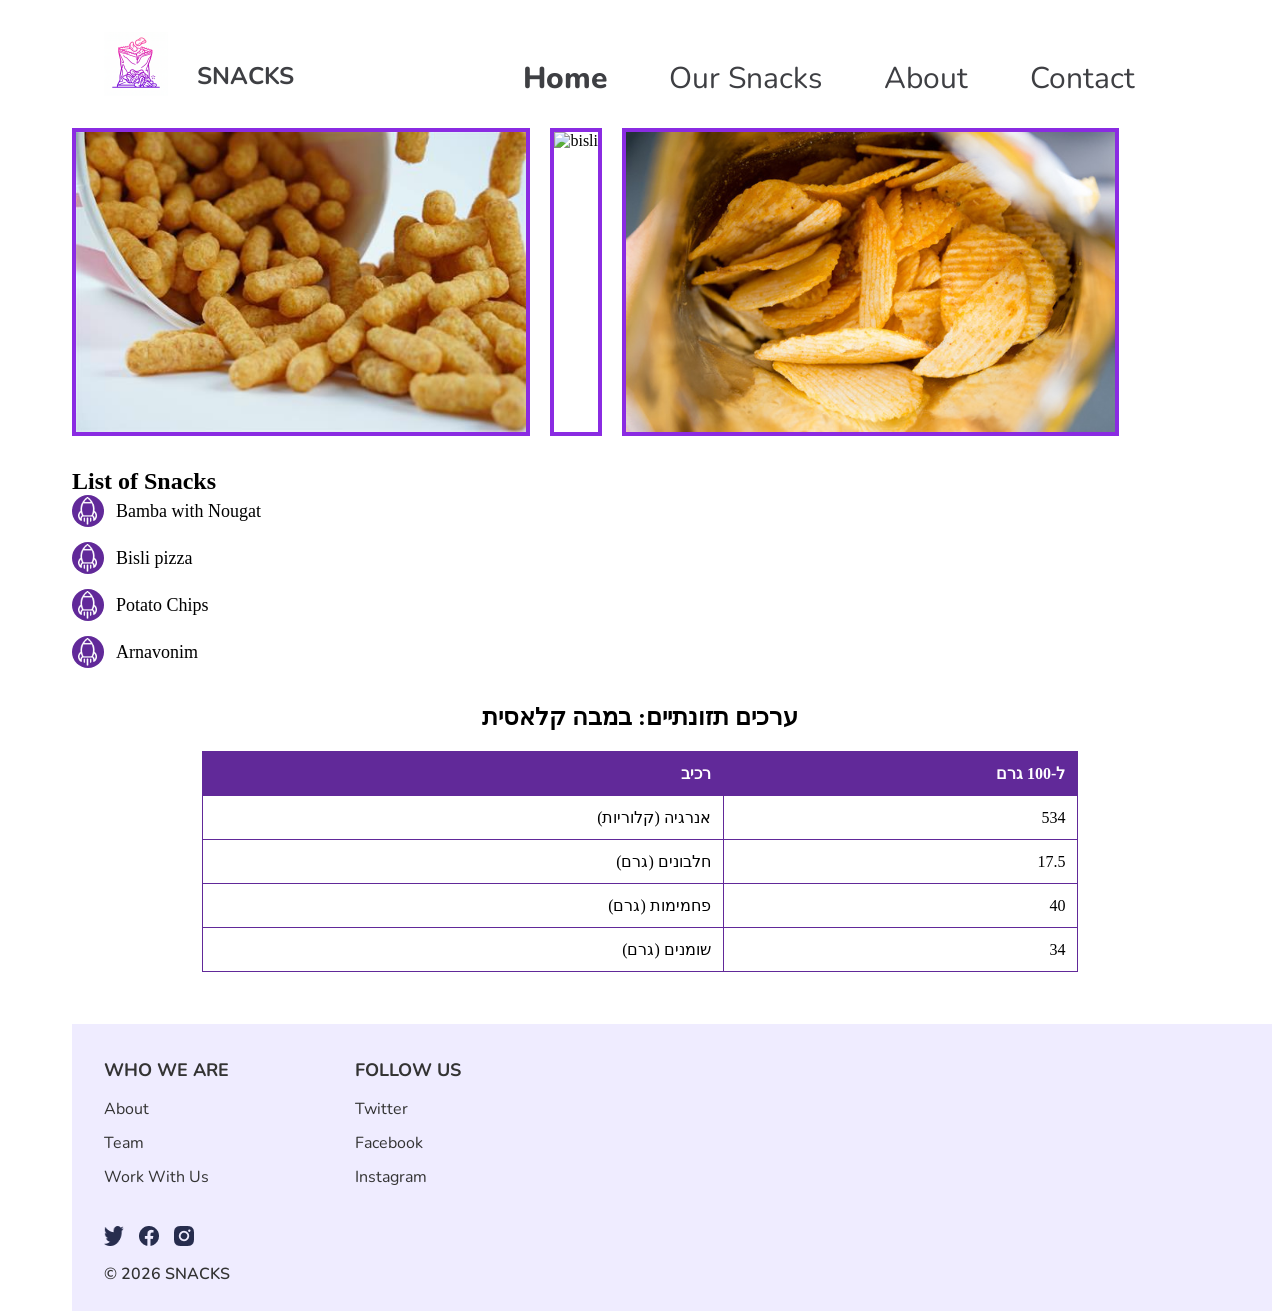
==== HTML-CSS-Homework-main/page2.html @ ee9b1c40 "Finished second page and added snacks nutrition table" ====
<!DOCTYPE html>
<html>
    <head>
        <title> Snacks Page</title>
        <link rel="stylesheet" href="css/style.css">
    </head>
    <body>
        <div id="wrapper">
            <header>
                <a href ="page2.html" id="logo">
                    <span> SNACKS </span>
                </a>
                <nav>
                    <ul>
                    <li><a href = "#" class="active"> Home </a></li>
                    <li><a href = "#" > Our Snacks </a></li>
                    <li><a href = "#" > About </a></li>
                    <li><a href = "#" > Contact </a></li>
                    </ul>
                </nav>
            </header>
            <main>
                <section class="gallery-section">
                    <img src="images/bamba2.jpg" alt="bamba">
                    <img src="images/bisli2.jpg" alt="bisli">
                    <img src="images/chips2.jpg" alt="chips">
                </section>
                <section class="snacks-list-section">
                    <h2>List of Snacks</h2> <ul>
                        <li>
                            <span class="rocket-icon"></span>
                            Bamba with Nougat</li>
                        <li>
                            <span class="rocket-icon"></span>
                            Bisli pizza</li>
                        <li>
                            <span class="rocket-icon"></span>
                            Potato Chips</li>
                        <li>
                            <span class="rocket-icon"></span>
                            Arnavonim</li>
                    </ul>
                </section>
                <section class="your-choice-section">
                    <h2>ערכים תזונתיים: במבה קלאסית</h2> <table class="nutrition-table">
                        <thead>
                            <tr>
                                <th>רכיב</th>
                                <th>ל-100 גרם</th>
                            </tr>
                        </thead>
                        <tbody>
                            <tr>
                                <td>אנרגיה (קלוריות)</td>
                                <td>534</td>
                            </tr>
                            <tr>
                                <td>חלבונים (גרם)</td>
                                <td>17.5</td>
                            </tr>
                            <tr>
                                <td>פחמימות (גרם)</td>
                                <td>40</td>
                            </tr>
                            <tr>
                                <td>שומנים (גרם)</td>
                                <td>34</td>
                            </tr>
                        </tbody>
                    </table>
                </section>
            </main>
            <footer class="main-footer">
                <div class="footer-wrapper">
                    <div class="footer-columns">
                        <div class="footer-col">
                            <h3 class="col-title">WHO WE ARE</h3>
                            <ul class="footer-links">
                                <li><a href="#">About</a></li>
                                <li><a href="#">Team</a></li>
                                <li><a href="#">Work With Us</a></li>
                            </ul>
                        </div>

                        <div class="footer-col">
                            <h3 class="col-title">FOLLOW US</h3>
                            <ul class="footer-links">
                                <li><a href="https://twitter.com" target="_blank">Twitter</a></li>
                                <li><a href="https://facebook.com" target="_blank">Facebook</a></li>
                                <li><a href="https://instagram.com" target="_blank">Instagram</a></li>
                            </ul>
                        </div>
                    </div>

                    <div class="social-row">
                        <a href="https://twitter.com" target="_blank"><img src="images/twiter.png" alt="Twitter"></a>
                        <a href="https://facebook.com" target="_blank"><img src="images/facebook.png" alt="Facebook"></a>
                        <a href="https://instagram.com" target="_blank"><img src="images/instagram.png" alt="Instagram"></a>
                    </div>

                    <div class="copyrights">
                        <p>© 2026 SNACKS </p>
                    </div>
                </div>
            </footer>
        </div>
    </body>
</html>
---- HTML-CSS-Homework-main/css/style.css ----
* {
    margin: 0;
    padding: 0;
}

header,nav,main,aside,section,article,footer,div {
    display: block;
}
@font-face {
    font-family: 'Nunito';
    src: url('/fonts/Nunito-VariableFont_wght.ttf') format('truetype'); 
    font-weight: 200 900; 
    font-style: normal;
}
    @font-face {
    font-family: 'Rubik';
    src: url('/fonts/Rubik-VariableFont_wght.ttf') format('truetype'); 
    font-weight: 200 900; 
    font-style: normal;
}
@font-face {
    font-family: 'Abel';
    src: url('/fonts/Abel-Regular.ttf') format('truetype'); 
    font-weight: 200 900;  
    font-style: normal;
}

body{
    background-color: #FFFFFF;
}

#wrapper {
    margin: 0 auto;
    width: 1136px;
}
header {
    display: flex;   
    justify-content: flex-start; 
    gap: 135px;     
    align-items: center;
    position: relative;
    width: 1046px;
    height: 64px;
    top: 32px;
    left: 32px;
    opacity: 1;
    margin-bottom: 32px;
}

#logo{
    background-image: url("../images/logo.png");
    background-repeat: no-repeat;
    background-size: contain;
    display: block;
    width: 64px;
    height: 64px;
}
a {
    text-decoration: none;
}

#logo span{
    font-family: 'Nunito';
    font-weight: 700;
    font-size: 24px;
    line-height: 100%;
    letter-spacing: 25%;
    color: #3E3F43;
    position: absolute;
    width: 191px;
    height: 33px;
    top: 32px;
    left: 93px;
}

nav{
    position: absolute;
    top: 32px; 
    left: 419px;
    display: flex;
}

nav ul{
    display: flex;
    align-items: center;
    list-style: none;
    gap: 62px;
}

nav a{
    font-family: 'Nunito';
    font-weight: 400;
    font-size: 30px;
    line-height: 100%;
    letter-spacing: 0%;
    color: #3E3F43;
    
    white-space: nowrap;
}
nav a:hover{
    color: #612999;
}
nav a.active{
    font-weight: 800;
}

.first {
    background-image: url(/images/Snacks.jpg);
    background-size: cover;
    position: relative;
    top: 32px;
    width: 1200px;
    height: 797px;
    margin-bottom: 32px;
    opacity: 1;
}

.first h1{
    font-family: 'Nunito';
    font-weight: 800;
    font-family: Nunito;
    font-style: ExtraBold;  
    font-size: 96px;
    line-height: 100%;
    letter-spacing: 0%;
    color: #612999;
    width: 448px;
    height: 131px;
    position: absolute;
    top: 32px;
    left: 32px;
    opacity: 1;
}

.first p {
    font-family: 'Nunito';
    font-weight: 600;
    font-size: 24px;
    line-height: 100%;
    letter-spacing: 0%;
    color: black;
    width: 448;
    height: 99;
    position: absolute;
    top: 163px;
    left: 32px;
    opacity: 1;
}

.sec {
    position: relative;
    margin-top: 32px; 
}

.sec h2{
    font-family: 'Rubik';
    font-weight: 500;
    font-size: 40px;
    line-height: 40px;
    letter-spacing: 0%;
    color: #612999;
    width: 136px;
    height: 40px;
    position: absolute;
    top: 32px;
    left: 32px;
    margin-bottom: 32px;
    opacity: 1;
}

.sec p{
    font-family: 'Rubik';
    font-weight: 400;
    font-size: 20px;
    line-height: 141%;
    letter-spacing: 0%;
    text-align: justify;
    color: black;
    width: 1136px;
    height: 310px;
    position: relative;
    top: 64px;
    left: 32px;
    opacity: 1;
}

.products-section{
    position: relative;
    margin-top: 32px; 
}
.products-section h2{
    font-family: 'Rubik';
    font-weight: 500;
    font-size: 40px;
    line-height: 40px;
    letter-spacing: 0%;
    color: #612999;
    position: relative;
    left: 32px;
    opacity: 1;
    margin-bottom: 32px;
}

.products-container{
    display: flex;
    flex-wrap: wrap;
    width: 100%;
    justify-content: flex-start;
    margin-top: top 32px;
    margin-left: top 32px;
    gap: 32px;
    margin-bottom: 247px;
}

.product-card {
    width: 376px;
    height: 496px;
    border-radius: 38px;
    opacity: 1;
    background: #EFECFF;
    display: flex;
    flex-direction: column;
    overflow: hidden;
    position: relative; 
    box-shadow: 0px 6px 40px 0px #3984BB0D;
}


.image-wrapper {
    position: relative;
    width: 100%;
    height: 220px;
}

.image-wrapper img:not(.icon-img) {
    width: 100%;
    height: 100%;
    object-fit: cover; 
}

.heart-container {
    position: absolute;
    top: 15px;
    right: 15px;
    background: #EFECFF;  
    width: 40px;
    height: 40px;
    border-radius: 50%;
    display: flex;
    justify-content: center;
    align-items: center;
}

.heart-container img {
    width: 20px;
}

.product-card h3 {
    font-family: 'Abel';
    font-weight: 400;
    font-size: 30px;
    line-height: 100%;
    letter-spacing: 0%;
    text-align: justify;
    color: black;
    width: 221px;
    height: 38px;
    top: 1740px;
    left: 64px;
    margin-top: 21px;
    margin-left: 32px;
    margin-bottom: 7px;
}

.product-card p {
    font-family: 'Abel';
    font-weight: 400;
    font-size: 18px;
    line-height: 100%;
    letter-spacing: 0%;
    color: #333333;
    width: 315px;
    height: 96px;
    top: 1785px;
    left: 64px;
    margin-top: 7px;
    margin-left: 32px;
}

.card-bottom {
    display: flex;
    justify-content: space-between; 
    align-items: center;
    padding: 15px 20px 25px;
}

.price {
    font-family: 'Abel';
    font-weight: 400;
    font-size: 35px;
    line-height: 100%;
    letter-spacing: 0%;
    text-align: justify;
    color: #612999;
    width: 136px;
    height: 45px;
    top: 1858px;
    left: 64px;
    margin-left: 32px;
    margin-top: 73px;
}

.basket-container {
    background: #612999;
    width: 50px;
    height: 50px;
    border-radius: 50%;
    display: flex;
    justify-content: center;
    align-items: center;
    margin-top: 73px;
}

.main-footer {
    background-color:#EFECFF;
    width: 100%;
    width: 1200px;
    height: 287px;
    top: 2713px;
    opacity: 1;

}

.footer-wrapper {
    max-width: 1136px; 
    margin: 0 auto;
    padding: 0 20px;
}

.footer-columns {
    display: flex;
    gap: 126px; 
    margin-bottom: 24px;
}

.col-title {
    margin-top: 32px;
    margin-bottom: 16px;
    font-family: 'Nunito';
    font-weight: 700;
    font-size: 18px;
    line-height: 28px;
    letter-spacing: 0%;
    text-transform: uppercase;
    color:#333333;

}

.footer-links {
    list-style: none;
    padding: 0;
}

.footer-links li {
    margin-bottom: 16px;
}

.footer-links a {
    text-decoration: none;
    color:#333333;
    font-family: 'Nunito';
    font-weight: 400;
    font-size: 16px;
    line-height: 100%;
    letter-spacing: 0%;
}

.social-row {
    display: flex;
    gap: 15px;
    margin-bottom: 16px;
}

.social-row img {
    width: 20px;
    height: 20px;
    top: 2895px;
    left: 125px;
    opacity: 1;
}

.copyrights p {
    font-family: Nunito;
    color:#333333;
    font-weight: 600;
    font-size: 16px;
    line-height: 100%;
    letter-spacing: 0%;
    margin-bottom: 52px;
}

.gallery-section{
    display: flex;
    justify-self: center;
    gap: 20px;
    padding: 32px 0;
}

.gallery-section img{
    height: 300px;
    width: auto;
    border: 4px solid #8a2be2; 
    object-fit: cover;
    cursor: pointer;
}

.snacks-list-section ul {
    list-style: none; 
    padding: 0;
}

.snacks-list-section li {
    display: flex;
    align-items: center;
    margin-bottom: 15px; 
    font-size: 18px;    
}


.rocket-icon {
   background-color: #612999; 
    width: 32px;
    height: 32px;
    border-radius: 50%;
    display: inline-flex;
    justify-content: center;
    align-items: center;
    margin-right: 12px;

    background-image: url('../images/rocket.png'); 
    background-size: 60%;
    background-repeat: no-repeat;
    background-position: center;
}


.your-choice-section {
    padding: 20px;
    margin-bottom: 32px; 
    display: flex;
    flex-direction: column;
    align-items: center;
}


.your-choice-section table {
    width: 80%;
    border-collapse: collapse; 
    margin-top: 20px;
}

.your-choice-section th, 
.your-choice-section td {
    border: 1px solid #612999; 
    padding: 12px;
    text-align: right;
}


.your-choice-section thead th {
    background-color: #612999;
    color: white;
    font-weight: bold;
}


.your-choice-section tbody tr:hover {
    background-color: #f2eef7;
}
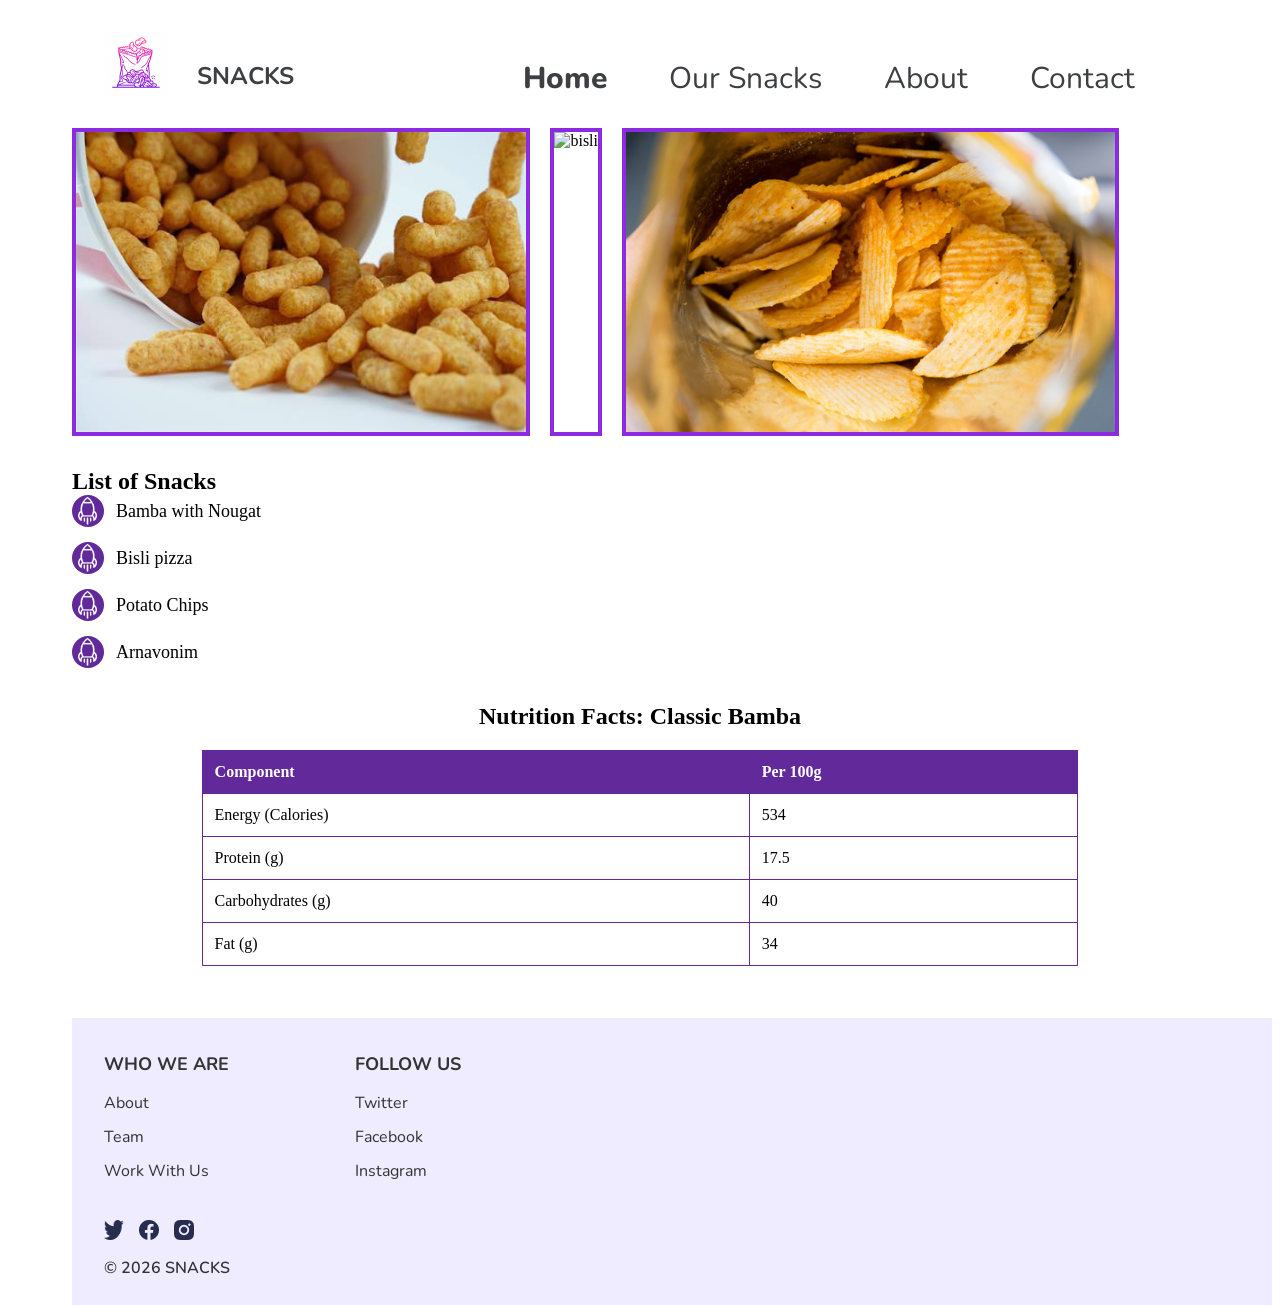
==== commit 268908e5: "Translated nutrition table to English and adjusted layout" ====
--- a/HTML-CSS-Homework-main/page2.html
+++ b/HTML-CSS-Homework-main/page2.html
@@ -41,32 +41,34 @@
                             Arnavonim</li>
                     </ul>
                 </section>
-                <section class="your-choice-section">
-                    <h2>ערכים תזונתיים: במבה קלאסית</h2> <table class="nutrition-table">
-                        <thead>
-                            <tr>
-                                <th>רכיב</th>
-                                <th>ל-100 גרם</th>
-                            </tr>
-                        </thead>
-                        <tbody>
-                            <tr>
-                                <td>אנרגיה (קלוריות)</td>
-                                <td>534</td>
-                            </tr>
-                            <tr>
-                                <td>חלבונים (גרם)</td>
-                                <td>17.5</td>
-                            </tr>
-                            <tr>
-                                <td>פחמימות (גרם)</td>
-                                <td>40</td>
-                            </tr>
-                            <tr>
-                                <td>שומנים (גרם)</td>
-                                <td>34</td>
-                            </tr>
-                        </tbody>
+    <section class="your-choice-section">
+        <h2>Nutrition Facts: Classic Bamba</h2> 
+        
+        <table class="nutrition-table">
+            <thead>
+                <tr>
+                    <th>Component</th>
+                    <th>Per 100g</th>
+                </tr>
+            </thead>
+            <tbody>
+                <tr>
+                    <td>Energy (Calories)</td>
+                    <td>534</td>
+                </tr>
+                <tr>
+                    <td>Protein (g)</td>
+                    <td>17.5</td>
+                </tr>
+                <tr>
+                    <td>Carbohydrates (g)</td>
+                    <td>40</td>
+                </tr>
+                <tr>
+                    <td>Fat (g)</td>
+                    <td>34</td>
+                </tr>
+            </tbody>
                     </table>
                 </section>
             </main>
--- a/HTML-CSS-Homework-main/css/style.css
+++ b/HTML-CSS-Homework-main/css/style.css
@@ -464,7 +464,7 @@
 .your-choice-section td {
     border: 1px solid #612999; 
     padding: 12px;
-    text-align: right;
+    text-align: left;
 }
 
 
